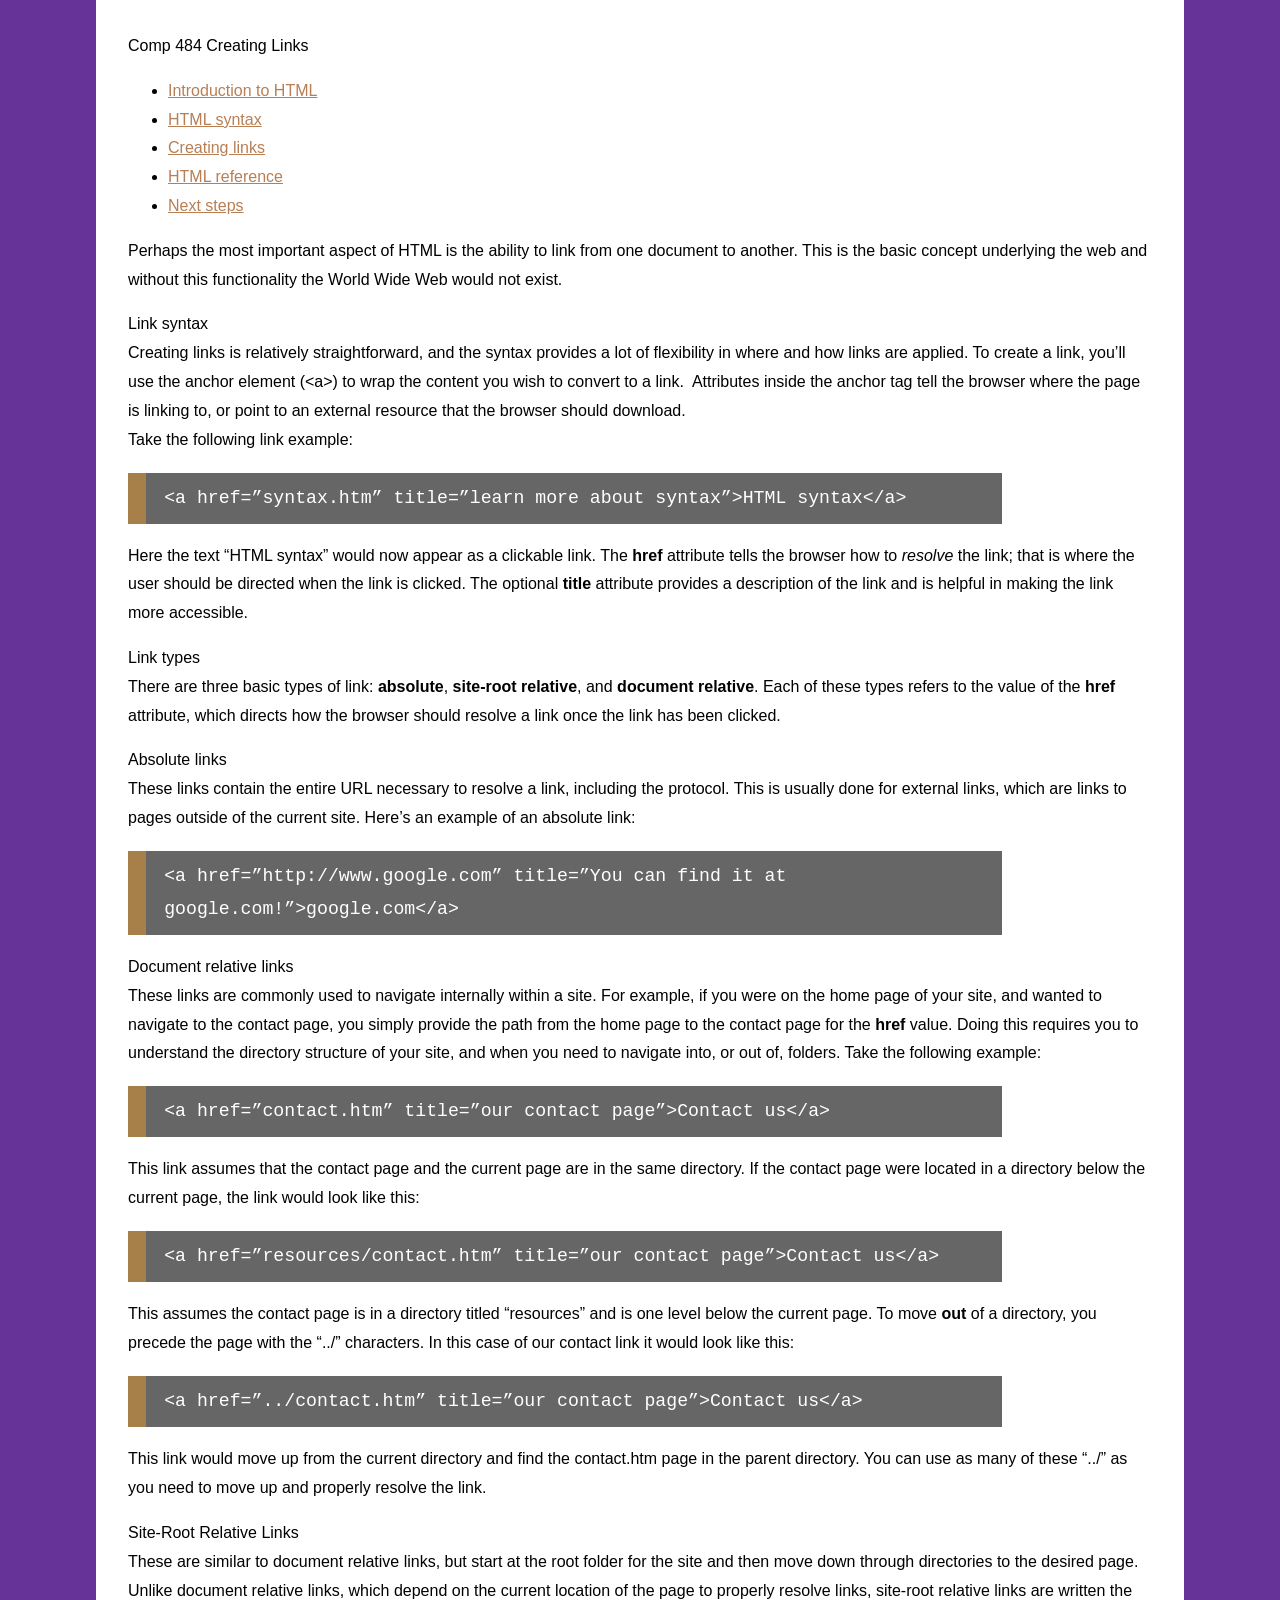
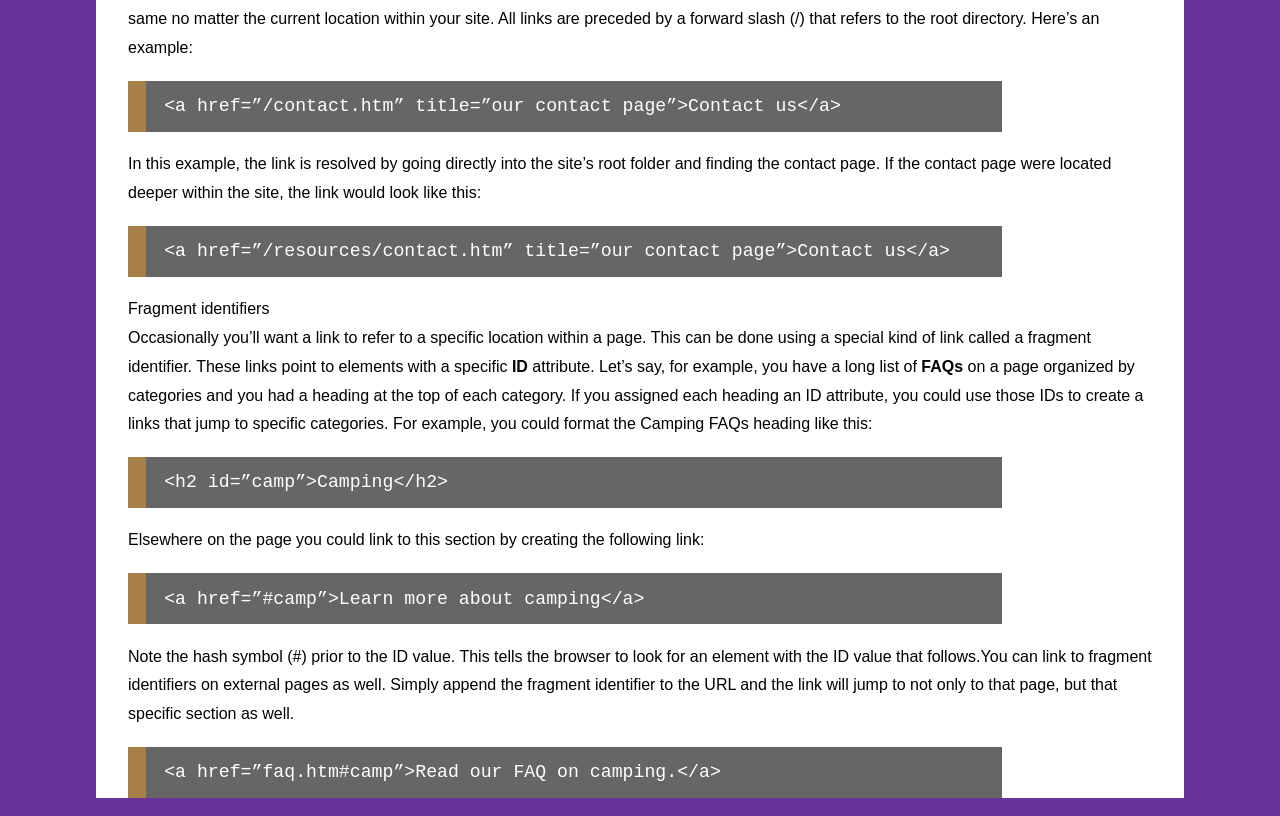
==== links.html @ 8dbecc68 "Initial Submission" ====
<!DOCTYPE HTML>
<html lang="en">
<head>
<meta charset="utf-8">
<title>Creating Links</title>
<link href="_css/styles.css" rel="stylesheet" type="text/css">
</head>
<body>
Comp 484 
Creating Links
<ul>
  <li><a href="index.html" title="Introduction to HTML">Introduction to HTML</a></li>
  <li><a href="syntax.html" title="HTML syntax">HTML syntax</a></li>
  <li><a href="links.html" title="Creating links">Creating links</a></li>
  <li><a href="reference.html" title="HTML Reference">HTML reference</a></li>
  <li><a href="next.html" title="Next steps">Next steps</a></li>
</ul>
<p>Perhaps the most important aspect of HTML is the ability to link from one document to another. This is the basic concept underlying   the web and without this functionality the World Wide Web would not exist. </p>
Link syntax
<p>Creating links is relatively straightforward, and the syntax provides a lot of flexibility in where and how links are applied. To create a link, you&rsquo;ll use the anchor element (&lt;a&gt;) to wrap the content you wish to convert to a link.&nbsp; Attributes inside the anchor tag tell the browser where the page is linking to, or point to an external resource that the browser should download.<br>
  Take the following link example:</p>
<pre>&lt;a href=&rdquo;syntax.htm&rdquo; title=&rdquo;learn more about syntax&rdquo;&gt;HTML syntax&lt;/a&gt;</pre>
<p>Here the text &ldquo;HTML syntax&rdquo; would now appear as a clickable link. The <b>href</b> attribute tells the browser how to <em>resolve</em> the link; that is where the user should be directed when the link is clicked. The optional <b>title</b> attribute provides a description of the link and is helpful in making the link more accessible.</p>
Link types
<p>There are three basic types of link: <b>absolute</b>, <b>site-root relative</b>, and <b>document relative</b>. Each of these types refers to the value of the <b>href</b> attribute, which directs how the browser should resolve a link once the link has been clicked. </p>
Absolute links
<p>These links contain the entire URL necessary to resolve a link, including the protocol. This is usually done for external links, which are links to pages outside of the current site. Here&rsquo;s an example of an absolute link:</p>
<pre>&lt;a href=&rdquo;http://www.google.com&rdquo; title=&rdquo;You can find it at google.com!&rdquo;&gt;google.com&lt;/a&gt;</pre>
Document relative links
<p>These links are commonly used to navigate internally within a site. For example, if you were on the home page of your site, and wanted to navigate to the contact page, you simply provide the path from the home page to the contact page for the <b>href</b> value. Doing this requires you to understand the directory structure of your site, and when you need to navigate into, or out of, folders. Take the following example:</p>
<pre>&lt;a href=&rdquo;contact.htm&rdquo; title=&rdquo;our contact page&rdquo;&gt;Contact us&lt;/a&gt;</pre>
<p>This link assumes that the contact page and the current page are in the same directory. If the contact page were located in a directory below the current page, the link would look like this:</p>
<pre>&lt;a href=&rdquo;resources/contact.htm&rdquo; title=&rdquo;our contact page&rdquo;&gt;Contact us&lt;/a&gt;</pre>
<p>This assumes the contact page is in a directory titled &ldquo;resources&rdquo; and is one level below the current page. To move <b>out</b> of a directory, you precede the page with the &ldquo;../&rdquo; characters. In this case of our contact link it would look like this:</p>
<pre>&lt;a href=&rdquo;../contact.htm&rdquo; title=&rdquo;our contact page&rdquo;&gt;Contact us&lt;/a&gt;</pre>
<p> This link would move up from the current directory and find the contact.htm page in the parent directory. You can use as many of these &ldquo;../&rdquo; as you need to move up and properly resolve the link.</p>
Site-Root Relative Links
<p> These are similar to document relative links, but start at the root folder for the site and then move down through directories to the desired page. Unlike document relative links, which depend on the current location of the page to properly resolve links, site-root relative links are written the same no matter the current location within your site. All links are preceded by a forward slash (/) that refers to the root directory. Here&rsquo;s an example:</p>
<pre>&lt;a href=&rdquo;/contact.htm&rdquo; title=&rdquo;our contact page&rdquo;&gt;Contact us&lt;/a&gt;</pre>
<p> In this example, the link is resolved by going directly into the site&rsquo;s root folder and finding the contact page. If the contact page were located deeper within the site, the link would look like this:</p>
<pre>&lt;a href=&rdquo;/resources/contact.htm&rdquo; title=&rdquo;our contact page&rdquo;&gt;Contact us&lt;/a&gt;</pre>
Fragment identifiers
<p>Occasionally you&rsquo;ll want a link to refer to a specific location within a page. This can be done using a special kind of link called a fragment identifier. These links point to elements with a specific <b>ID</b> attribute. Let&rsquo;s say, for example, you have a long list of <b>FAQs</b> on a page organized by categories and you had a heading at the top of each category. If you assigned each heading an ID attribute, you could use those IDs to create a links that jump to specific categories. For example, you could format the Camping FAQs heading like this:</p>
<pre>&lt;h2 id=&rdquo;camp&rdquo;&gt;Camping&lt;/h2&gt;</pre>
<p> Elsewhere on the page you could link to this section by creating the following link:</p>
<pre>&lt;a href=&rdquo;#camp&rdquo;&gt;Learn more about camping&lt;/a&gt;</pre>
<p> Note the hash symbol (#) prior to the ID value. This tells the browser to look for an element with the ID value that follows.You can link to fragment identifiers on external pages as well. Simply append the fragment identifier to the URL and the link will jump to not only to that page, but that specific section as well.</p>
<pre>&lt;a href=&rdquo;faq.htm#camp&rdquo;&gt;Read our FAQ on camping.&lt;/a&gt;</pre>
</body>
</html>
---- _css/styles.css ----
html, body {
	background: #663399; /* Beccapurple */
	margin: 0;
}
h1, h2, h3, h4, h5, h6, p {
	margin: 0;
	padding: 0;
}
h1, h2, h3, h4, h5, h6 {
	color: rgb(107, 107, 132);
}
body {
	font-family: Verdana, Geneva, sans-serif;
	font-size: 100%;
	width: 80%;
	margin-right: auto;
	margin-left: auto;
	padding: 2.5% 2.5% 0;
	background: white;
	line-height: 1.8;
}
h1 {
	font: 1.6em Verdana, Geneva, sans-serif;
	margin-bottom: .4em;
	color: rgb(83, 104, 138);
}
h2 {
	font: 3.2em Georgia, "Times New Roman", Times, serif;
	margin-bottom: .2em;
}
h3 {
	font-size: 1.2em;
}
p {
	margin-bottom: 1em;
}
a {
	color: rgb(184, 126, 84);
}
a:hover {
	color: rgb(120, 97, 55);
}
pre {
	font-size: 1.4em;
	color: white;
	padding: .5em 1em;
	border-left: 1em solid #A68048;
	background: #666;
	white-space: pre-wrap;
	white-space: -moz-pre-wrap;
	white-space: -pre-wrap;
	white-space: -o-pre-wrap;
	word-wrap: break-word;
	width: 80%;
}
pre.wrong {
	border-left-color: red;
}
pre.correct {
	border-left-color: green;
}
dt {
	font-style: italic;
	font-size:1.2em;
}
dd {
	margin-bottom: 1.4em;
}
table {
	margin-top: 1em;
}
caption {
	margin: 0;
	padding: 0;
	margin-bottom: 1em;
	text-align: left;
}
td, th {
	padding: 10px;
}
.center {
	text-align: center;
}
header h2 {
	padding-bottom: .2em;
	border-bottom: 1px solid gray;
}
aside {
	padding: 1em;
	background:rgb(83, 104, 138);
	color: white;
	margin-bottom: 1em;
}
aside h4 {
	color: white;
}
footer {
	border-top: 1px solid gray;
	text-align: center;
	font-size: .8em;
	line-height: 4em;
	margin-top: 1em;
}
blockquote {
	font-style: italic;
}
.flowRight {
	float: right;
	margin-left: 10px;
}
.flowLeft {
	float: left;
	margin-right: 10px;
}
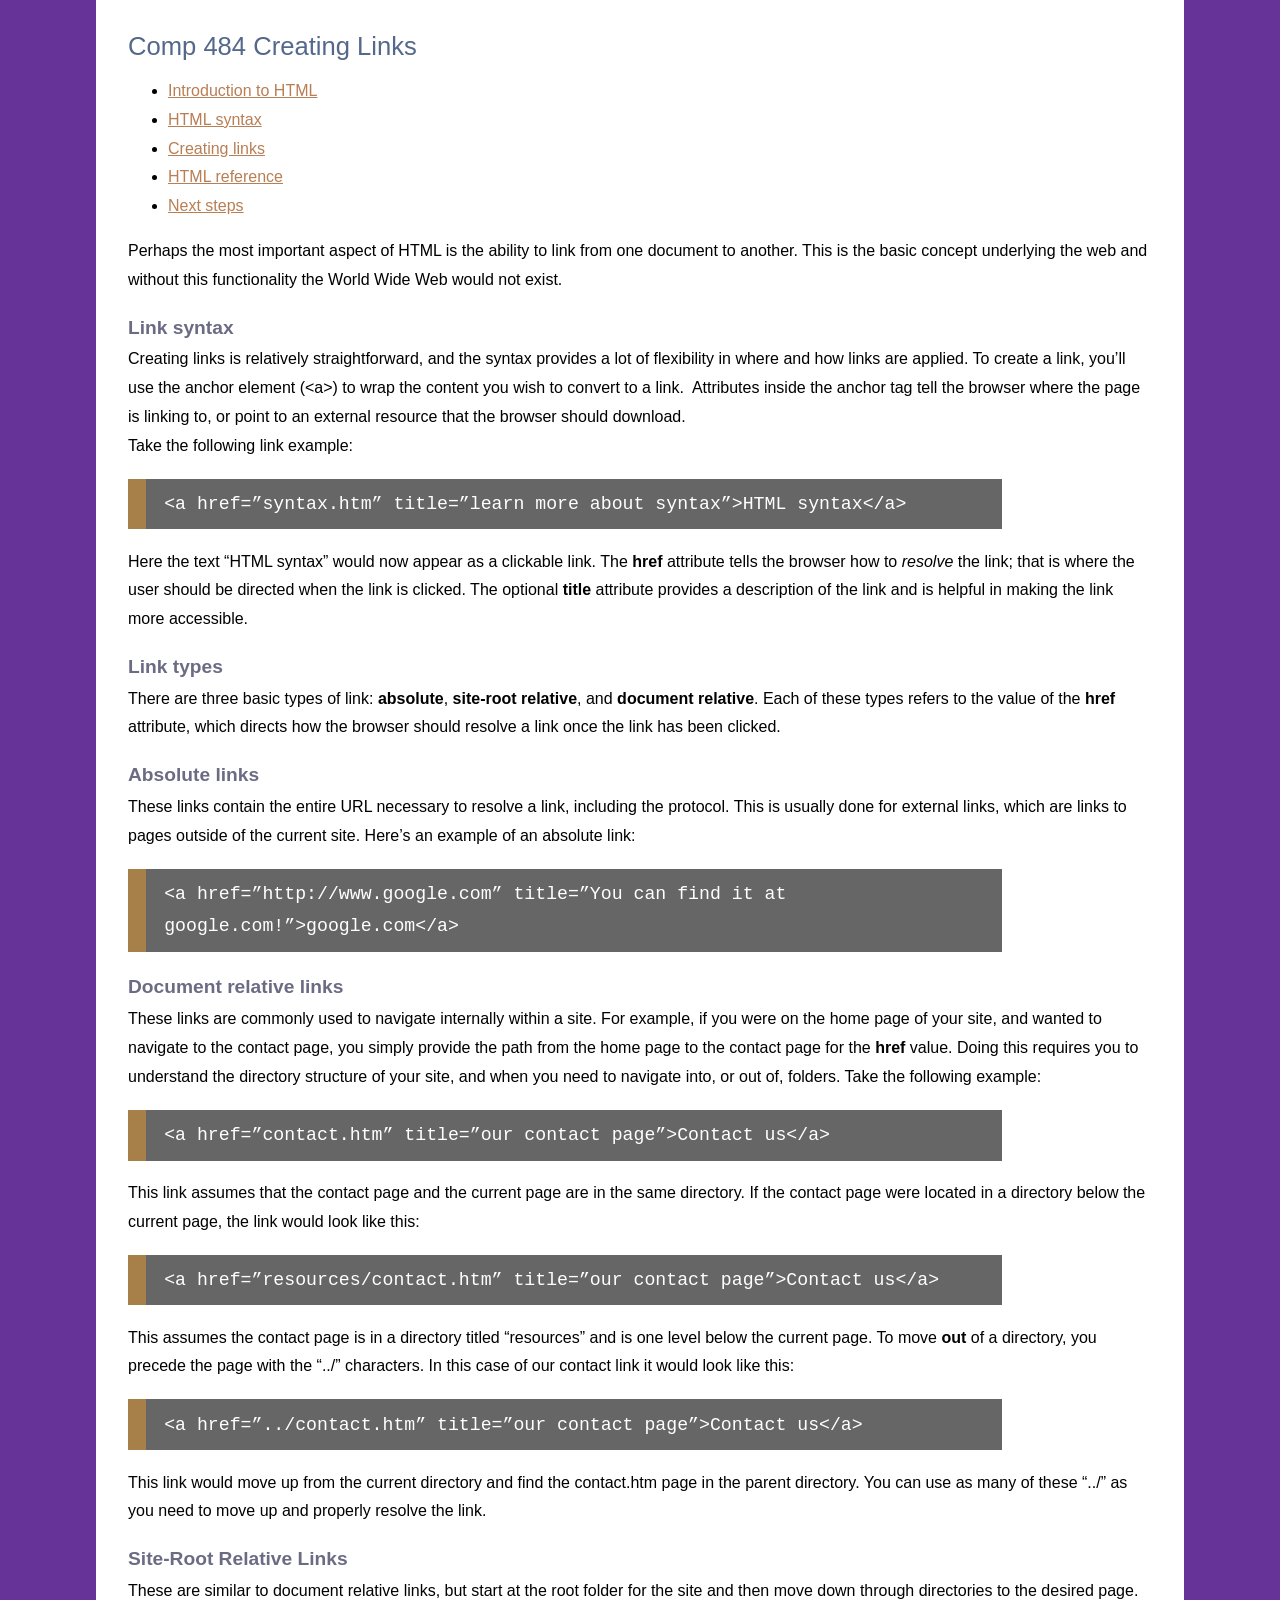
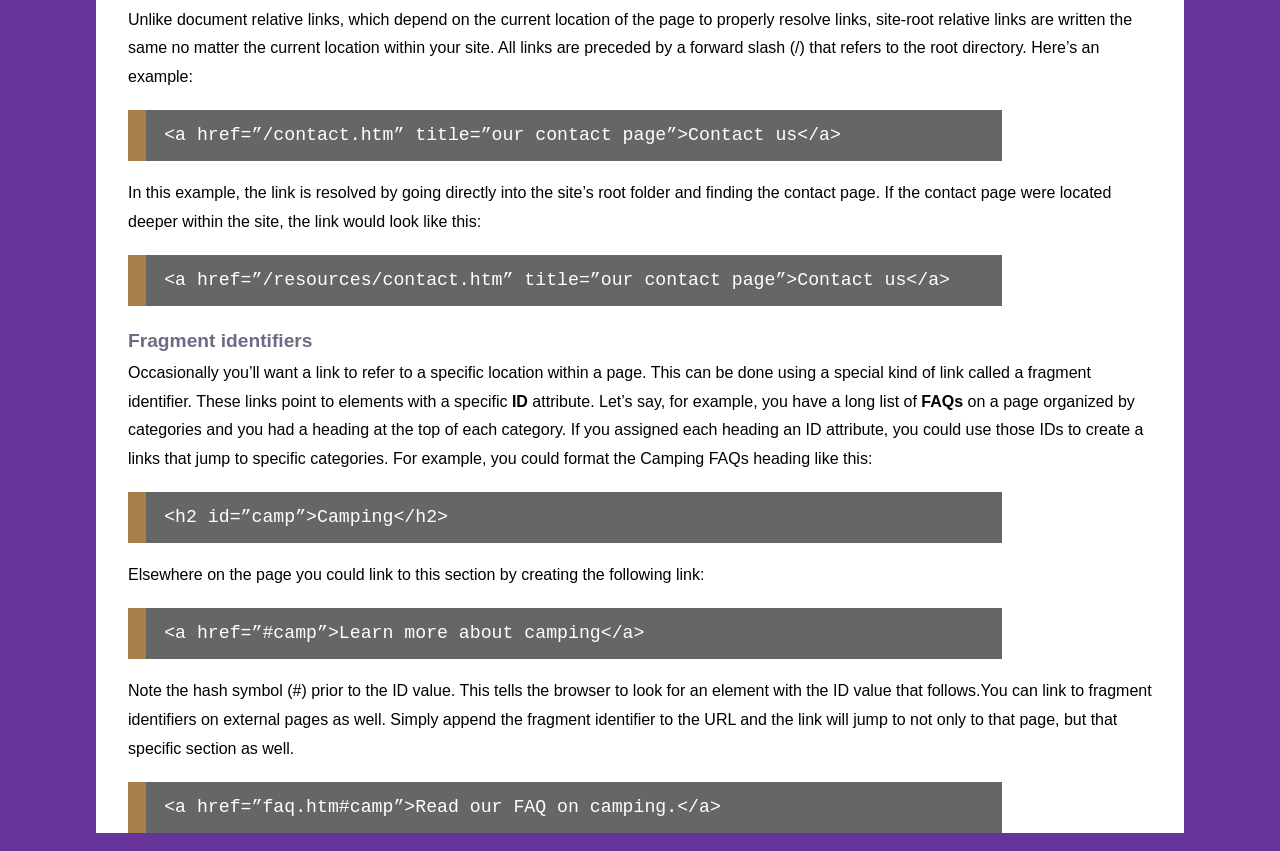
==== commit c942688f: "Adding Headings to Index" ====
--- a/links.html
+++ b/links.html
@@ -6,8 +6,12 @@
 <link href="_css/styles.css" rel="stylesheet" type="text/css">
 </head>
 <body>
-Comp 484 
-Creating Links
+  <h1>
+    Comp 484
+    Creating Links
+  </h1>
+
+
 <ul>
   <li><a href="index.html" title="Introduction to HTML">Introduction to HTML</a></li>
   <li><a href="syntax.html" title="HTML syntax">HTML syntax</a></li>
@@ -16,17 +20,17 @@
   <li><a href="next.html" title="Next steps">Next steps</a></li>
 </ul>
 <p>Perhaps the most important aspect of HTML is the ability to link from one document to another. This is the basic concept underlying   the web and without this functionality the World Wide Web would not exist. </p>
-Link syntax
+<h3>Link syntax</h3>
 <p>Creating links is relatively straightforward, and the syntax provides a lot of flexibility in where and how links are applied. To create a link, you&rsquo;ll use the anchor element (&lt;a&gt;) to wrap the content you wish to convert to a link.&nbsp; Attributes inside the anchor tag tell the browser where the page is linking to, or point to an external resource that the browser should download.<br>
   Take the following link example:</p>
 <pre>&lt;a href=&rdquo;syntax.htm&rdquo; title=&rdquo;learn more about syntax&rdquo;&gt;HTML syntax&lt;/a&gt;</pre>
 <p>Here the text &ldquo;HTML syntax&rdquo; would now appear as a clickable link. The <b>href</b> attribute tells the browser how to <em>resolve</em> the link; that is where the user should be directed when the link is clicked. The optional <b>title</b> attribute provides a description of the link and is helpful in making the link more accessible.</p>
-Link types
+<h3>Link types</h3>
 <p>There are three basic types of link: <b>absolute</b>, <b>site-root relative</b>, and <b>document relative</b>. Each of these types refers to the value of the <b>href</b> attribute, which directs how the browser should resolve a link once the link has been clicked. </p>
-Absolute links
+  <h3>Absolute links</h3>
 <p>These links contain the entire URL necessary to resolve a link, including the protocol. This is usually done for external links, which are links to pages outside of the current site. Here&rsquo;s an example of an absolute link:</p>
 <pre>&lt;a href=&rdquo;http://www.google.com&rdquo; title=&rdquo;You can find it at google.com!&rdquo;&gt;google.com&lt;/a&gt;</pre>
-Document relative links
+<h3>Document relative links</h3>
 <p>These links are commonly used to navigate internally within a site. For example, if you were on the home page of your site, and wanted to navigate to the contact page, you simply provide the path from the home page to the contact page for the <b>href</b> value. Doing this requires you to understand the directory structure of your site, and when you need to navigate into, or out of, folders. Take the following example:</p>
 <pre>&lt;a href=&rdquo;contact.htm&rdquo; title=&rdquo;our contact page&rdquo;&gt;Contact us&lt;/a&gt;</pre>
 <p>This link assumes that the contact page and the current page are in the same directory. If the contact page were located in a directory below the current page, the link would look like this:</p>
@@ -34,12 +38,12 @@
 <p>This assumes the contact page is in a directory titled &ldquo;resources&rdquo; and is one level below the current page. To move <b>out</b> of a directory, you precede the page with the &ldquo;../&rdquo; characters. In this case of our contact link it would look like this:</p>
 <pre>&lt;a href=&rdquo;../contact.htm&rdquo; title=&rdquo;our contact page&rdquo;&gt;Contact us&lt;/a&gt;</pre>
 <p> This link would move up from the current directory and find the contact.htm page in the parent directory. You can use as many of these &ldquo;../&rdquo; as you need to move up and properly resolve the link.</p>
-Site-Root Relative Links
+<h3>Site-Root Relative Links</h3>
 <p> These are similar to document relative links, but start at the root folder for the site and then move down through directories to the desired page. Unlike document relative links, which depend on the current location of the page to properly resolve links, site-root relative links are written the same no matter the current location within your site. All links are preceded by a forward slash (/) that refers to the root directory. Here&rsquo;s an example:</p>
 <pre>&lt;a href=&rdquo;/contact.htm&rdquo; title=&rdquo;our contact page&rdquo;&gt;Contact us&lt;/a&gt;</pre>
 <p> In this example, the link is resolved by going directly into the site&rsquo;s root folder and finding the contact page. If the contact page were located deeper within the site, the link would look like this:</p>
 <pre>&lt;a href=&rdquo;/resources/contact.htm&rdquo; title=&rdquo;our contact page&rdquo;&gt;Contact us&lt;/a&gt;</pre>
-Fragment identifiers
+<h3>Fragment identifiers</h3>
 <p>Occasionally you&rsquo;ll want a link to refer to a specific location within a page. This can be done using a special kind of link called a fragment identifier. These links point to elements with a specific <b>ID</b> attribute. Let&rsquo;s say, for example, you have a long list of <b>FAQs</b> on a page organized by categories and you had a heading at the top of each category. If you assigned each heading an ID attribute, you could use those IDs to create a links that jump to specific categories. For example, you could format the Camping FAQs heading like this:</p>
 <pre>&lt;h2 id=&rdquo;camp&rdquo;&gt;Camping&lt;/h2&gt;</pre>
 <p> Elsewhere on the page you could link to this section by creating the following link:</p>
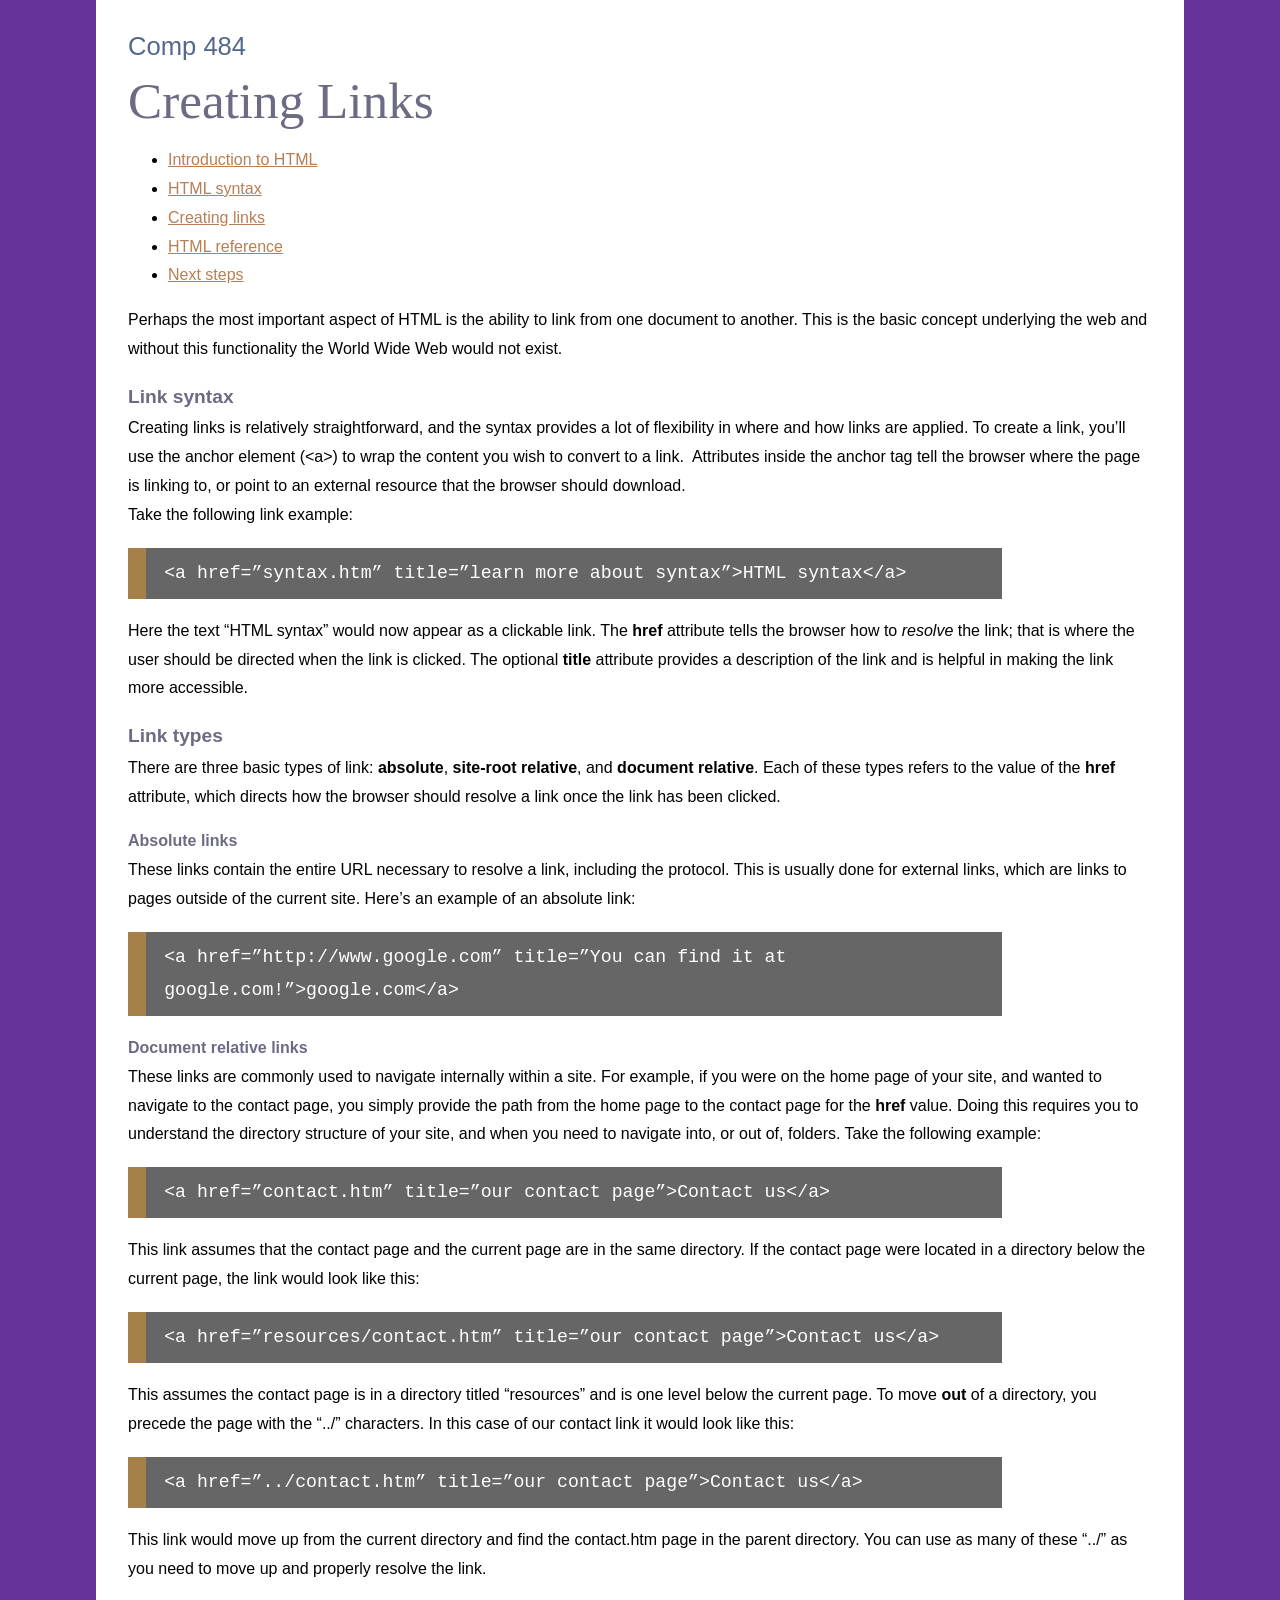
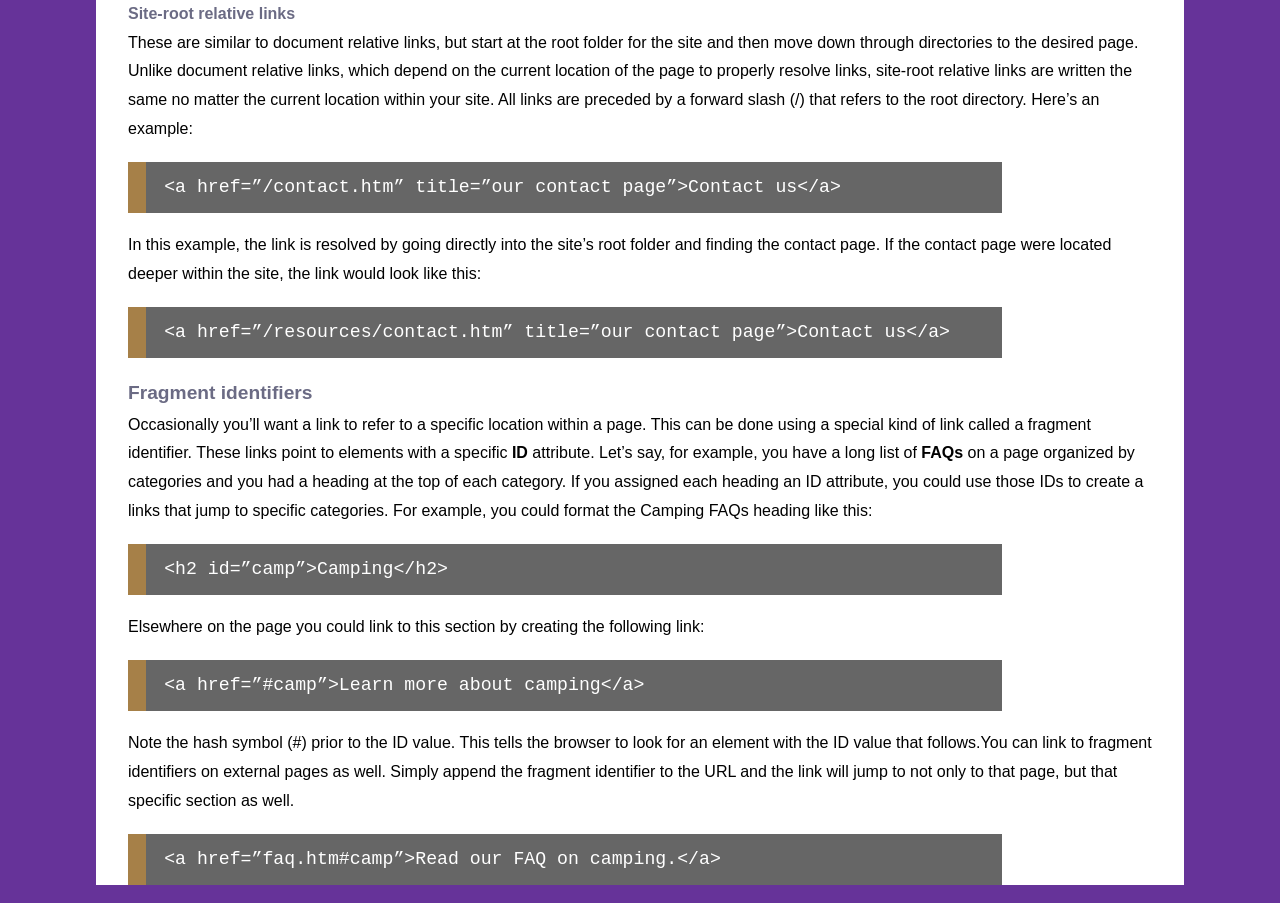
==== commit 2faa162a: "Heading Update for links" ====
--- a/links.html
+++ b/links.html
@@ -6,10 +6,9 @@
 <link href="_css/styles.css" rel="stylesheet" type="text/css">
 </head>
 <body>
-  <h1>
-    Comp 484
-    Creating Links
-  </h1>
+  <h1>Comp 484</h1>
+  <h2>Creating Links</h2>
+
 
 
 <ul>
@@ -27,10 +26,10 @@
 <p>Here the text &ldquo;HTML syntax&rdquo; would now appear as a clickable link. The <b>href</b> attribute tells the browser how to <em>resolve</em> the link; that is where the user should be directed when the link is clicked. The optional <b>title</b> attribute provides a description of the link and is helpful in making the link more accessible.</p>
 <h3>Link types</h3>
 <p>There are three basic types of link: <b>absolute</b>, <b>site-root relative</b>, and <b>document relative</b>. Each of these types refers to the value of the <b>href</b> attribute, which directs how the browser should resolve a link once the link has been clicked. </p>
-  <h3>Absolute links</h3>
+  <h4>Absolute links</h4>
 <p>These links contain the entire URL necessary to resolve a link, including the protocol. This is usually done for external links, which are links to pages outside of the current site. Here&rsquo;s an example of an absolute link:</p>
 <pre>&lt;a href=&rdquo;http://www.google.com&rdquo; title=&rdquo;You can find it at google.com!&rdquo;&gt;google.com&lt;/a&gt;</pre>
-<h3>Document relative links</h3>
+<h4>Document relative links</h4>
 <p>These links are commonly used to navigate internally within a site. For example, if you were on the home page of your site, and wanted to navigate to the contact page, you simply provide the path from the home page to the contact page for the <b>href</b> value. Doing this requires you to understand the directory structure of your site, and when you need to navigate into, or out of, folders. Take the following example:</p>
 <pre>&lt;a href=&rdquo;contact.htm&rdquo; title=&rdquo;our contact page&rdquo;&gt;Contact us&lt;/a&gt;</pre>
 <p>This link assumes that the contact page and the current page are in the same directory. If the contact page were located in a directory below the current page, the link would look like this:</p>
@@ -38,7 +37,7 @@
 <p>This assumes the contact page is in a directory titled &ldquo;resources&rdquo; and is one level below the current page. To move <b>out</b> of a directory, you precede the page with the &ldquo;../&rdquo; characters. In this case of our contact link it would look like this:</p>
 <pre>&lt;a href=&rdquo;../contact.htm&rdquo; title=&rdquo;our contact page&rdquo;&gt;Contact us&lt;/a&gt;</pre>
 <p> This link would move up from the current directory and find the contact.htm page in the parent directory. You can use as many of these &ldquo;../&rdquo; as you need to move up and properly resolve the link.</p>
-<h3>Site-Root Relative Links</h3>
+<h4>Site-root relative links</h4>
 <p> These are similar to document relative links, but start at the root folder for the site and then move down through directories to the desired page. Unlike document relative links, which depend on the current location of the page to properly resolve links, site-root relative links are written the same no matter the current location within your site. All links are preceded by a forward slash (/) that refers to the root directory. Here&rsquo;s an example:</p>
 <pre>&lt;a href=&rdquo;/contact.htm&rdquo; title=&rdquo;our contact page&rdquo;&gt;Contact us&lt;/a&gt;</pre>
 <p> In this example, the link is resolved by going directly into the site&rsquo;s root folder and finding the contact page. If the contact page were located deeper within the site, the link would look like this:</p>
